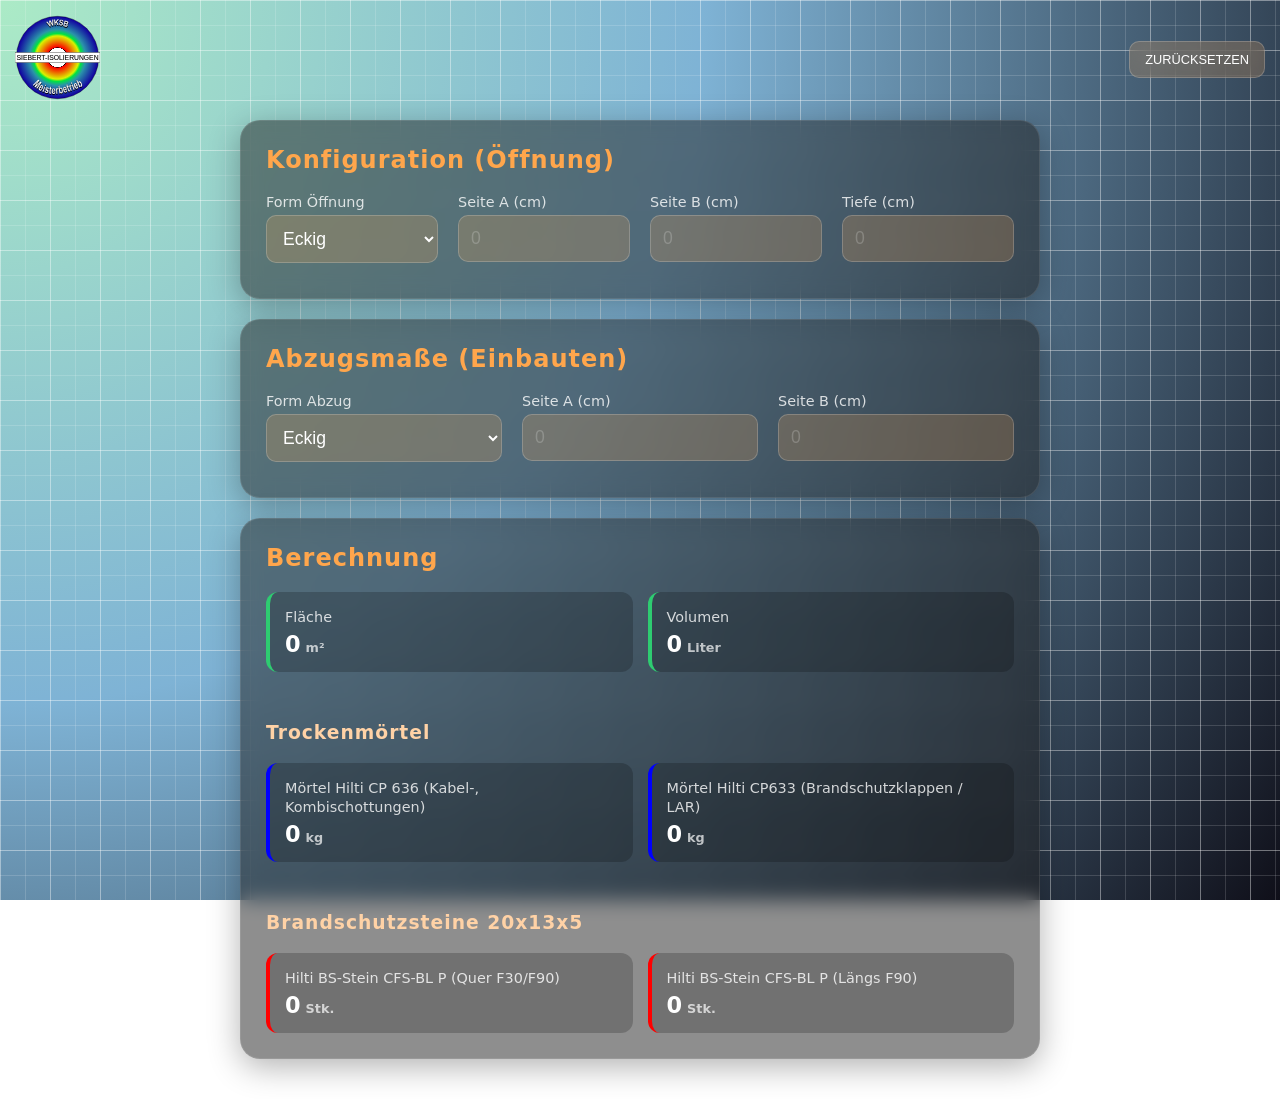
==== Bedarfsrechner.html @ 0e909d8a "V 3.2 Bedarfsrechner hinzugefügt" ====
<!DOCTYPE html>
<html lang="de">
<head>
<meta charset="UTF-8">
<meta name="viewport" content="width=device-width, initial-scale=1.0">
<meta name="theme-color" content="#5895a8">
<title>Bedarfsrechner</title>
<!-- Anfang Verknüpfung zum Web App Manifest -->
<link rel="manifest" href="manifest.json">
<!-- Optimierung für iOS (Safari) -->
<meta name="mobile-web-app-capable" content="yes">
<meta name="apple-mobile-web-app-status-bar-style" content="black">
<link rel="apple-touch-icon" href="icon-192.png">
<!-- Ende Verknüpfung zum Web App Manifest -->
<style>
:root {
--primary-text: #ffffff;
--accent-color: #2ecc71;
--glass-bg: rgba(30, 30, 30, 0.5);
--input-bg: rgba(255, 166, 76, 0.2);
}

body {
font-family: 'Segoe UI', system-ui, -apple-system, sans-serif;
margin: 0;
min-height: 100vh;
display: flex;
flex-direction: column;
align-items: center;
color: var(--primary-text);
background: 
linear-gradient(rgba(255,255,255,0.3) 1px, transparent 1px),
linear-gradient(90deg, rgba(255,255,255,0.3) 1px, transparent 1px),
linear-gradient(rgba(255,255,255,0.15) 0.8px, transparent 0.8px),
linear-gradient(90deg, rgba(255,255,255,0.15) 0.8px, transparent 0.8px),
linear-gradient(rgba(255,255,255,0.08) 0.5px, transparent 0.5px),
linear-gradient(90deg, rgba(255,255,255,0.08) 0.5px, transparent 0.5px),
radial-gradient(circle at left top, rgba(46, 204, 113, 0.4) 0%, rgba(41, 128, 185, 0.6) 45%, rgba(15, 15, 25, 1) 100%);
background-size: 50px 50px, 50px 50px, 25px 25px, 25px 25px, 5px 5px, 5px 5px, 100% 100%;
background-attachment: fixed;
}

.logo-container {
position: absolute;
top: 15px;
left: 15px;
width: calc(100% - 30px);
display: flex;
justify-content: space-between;
align-items: center;
}

.logo { height: 85px; width: 85px; }

.screen_toolbox {
margin-top: 100px;
width: 95%;
max-width: 800px;
padding: 20px;
}

.glass-panel {
background: var(--glass-bg);
backdrop-filter: blur(10px);
border-radius: 20px;
border: 1px solid rgba(255,255,255,0.1);
padding: 25px;
margin-bottom: 20px;
box-shadow: 0 8px 32px rgba(0,0,0,0.3);
}

h2 { color: #ffa64c; margin-top: 0; font-size: 1.5rem; letter-spacing: 1px; }
h3 { color: #ffd2a6; margin-top: 0; letter-spacing: 1px; }
.results-grid h3 {
  grid-column: 1 / -1; /* Lässt die Überschrift über alle Spalten gehen */
  margin-top: 35px;    /* Optional: Etwas Abstand nach oben für die Optik */
  margin-bottom: 5px;  /* Optional: Weniger Abstand zur Karte darunter */
}


.input-grid {
display: grid;
grid-template-columns: repeat(auto-fit, minmax(150px, 1fr));
gap: 20px;
margin-bottom: 10px;
}

.input-group { display: flex; flex-direction: column; }

label { font-size: 0.9rem; margin-bottom: 5px; opacity: 0.8; }

input, select {
background: var(--input-bg);
border: 1px solid rgba(255,255,255,0.2);
border-radius: 10px;
padding: 12px;
color: white;
font-size: 1.1rem;
outline: none;
transition: all 0.3s;
}

/* Stylt die Liste, die beim Klicken aufklappt */
select option {
    background-color: #888888; /* Ein dunkler Hintergrund passend zu deinem Glass-Panel */
    color: white;              /* Weiße Schrift */
}

/* Erstellt eine einheitliche Farbe für alle Platzhalter */
::placeholder {
  color: rgba(255, 255, 255, 0.2); /* Weiß mit 50% Deckkraft */
  opacity: 1; /* Wichtig für Firefox, damit die Farbe voll übernommen wird */
}

input:focus { border-color: var(--accent-color); background: rgba(255, 166, 76, 0.4); }

.results-grid {
display: grid;
grid-template-columns: 1fr 1fr;
gap: 15px;
margin-top: 10px;
}

.result-card {
background: rgba(0,0,0,0.2);
padding: 15px;
border-radius: 12px;
border-left: 4px solid var(--accent-color);
}

.result-card.blue { border-left-color: blue; }
.result-card.red { border-left-color: red; }

.val { display: block; font-size: 1.4rem; font-weight: bold; margin-top: 5px; }
.unit { font-size: 0.8rem; opacity: 0.7; margin-left: 5px; }

.hidden { display: none; }

.btn-reset {
background: var(--input-bg);
backdrop-filter: blur(10px);
color: white;
border: 1px solid rgba(255,255,255,0.2);
border-radius: 10px;
padding: 10px 15px;
cursor: pointer;
font-size: 0.8rem;
text-transform: uppercase;
transition: all 0.3s;
}

.btn-reset:hover {
border-color: #e74c3c;
background: rgba(231, 76, 60, 0.2);
}
</style>
</head>
<body>

<div class="logo-container">
<a href="index.html"><img src="Logo.svg" alt="Logo" class="logo"></a>
<button onclick="resetPageStorage()" class="btn-reset">
Zurücksetzen
</button>
</div>

<div class="screen_toolbox">

<!-- Hauptkonfiguration -->
<div class="glass-panel">
<h2>Konfiguration (Öffnung)</h2>
<div class="input-grid">
<div class="input-group">
<label>Form Öffnung</label>
<select id="form" onchange="toggleInputs()">
<option value="eckig">Eckig</option>
<option value="rund">Rund</option>
</select>
</div>
<div class="input-group">
<label id="label_a">Seite A (cm)</label>
<input type="number" id="val_a" placeholder="0" oninput="calculate()">
</div>
<div id="group_b" class="input-group">
<label>Seite B (cm)</label>
<input type="number" id="val_b" placeholder="0" oninput="calculate()">
</div>
<div class="input-group">
<label>Tiefe (cm)</label>
<input type="number" id="val_t" placeholder="0" oninput="calculate()">
</div>
</div>
</div>

<!-- Abzugsmaße -->
<div class="glass-panel">
<h2>Abzugsmaße (Einbauten)</h2>
<div class="input-grid">
<div class="input-group">
<label>Form Abzug</label>
<select id="form_sub" onchange="toggleInputs()">
<option value="eckig">Eckig</option>
<option value="rund">Rund</option>
</select>
</div>
<div class="input-group">
<label id="label_a_sub">Seite A (cm)</label>
<input type="number" id="val_a_sub" placeholder="0" oninput="calculate()">
</div>
<div id="group_b_sub" class="input-group">
<label>Seite B (cm)</label>
<input type="number" id="val_b_sub" placeholder="0" oninput="calculate()">
</div>
</div>
</div>

<!-- Ergebnis Bereich -->
<div class="glass-panel">
<h2>Berechnung</h2>
<div class="results-grid">
<div class="result-card">
<label>Fläche</label>
<span class="val" id="res_flaeche">0<span class="unit">m²</span></span>
</div>
<div class="result-card">
<label>Volumen</label>
<span class="val" id="res_volumen">0<span class="unit">Liter</span></span>
</div>
<h3>Trockenmörtel</h3>
<div class="result-card blue">
<label>Mörtel Hilti CP 636 (Kabel-, Kombischottungen)</label>
<span class="val" id="res_moertel1">0<span class="unit">kg</span></span>
</div>
<div class="result-card blue">
<label>Mörtel Hilti CP633 (Brandschutzklappen / LAR)</label>
<span class="val" id="res_moertel2">0<span class="unit">kg</span></span>
</div>
<h3>Brandschutzsteine 20x13x5</h3>
<div class="result-card red">
<label>Hilti BS-Stein CFS-BL P (Quer F30/F90)</label>
<span class="val" id="res_f30">0<span class="unit">Stk.</span></span>
</div>
<div class="result-card red">
<label>Hilti BS-Stein CFS-BL P (Längs F90)</label>
<span class="val" id="res_f90">0<span class="unit">Stk.</span></span>
</div>
</div>
</div>
</div>

<script>
const pageNamespace = "bedarfsrechner";

function saveToPageStorage() {
const data = {
form: document.getElementById('form').value,
val_a: document.getElementById('val_a').value,
val_b: document.getElementById('val_b').value,
val_t: document.getElementById('val_t').value,
form_sub: document.getElementById('form_sub').value,
val_a_sub: document.getElementById('val_a_sub').value,
val_b_sub: document.getElementById('val_b_sub').value
};
localStorage.setItem(pageNamespace, JSON.stringify(data));
}

function loadFromPageStorage() {
const saved = localStorage.getItem(pageNamespace);
if (saved) {
const data = JSON.parse(saved);
document.getElementById('form').value = data.form || 'eckig';
document.getElementById('val_a').value = data.val_a || '';
document.getElementById('val_b').value = data.val_b || '';
document.getElementById('val_t').value = data.val_t || '';
document.getElementById('form_sub').value = data.form_sub || 'eckig';
document.getElementById('val_a_sub').value = data.val_a_sub || '';
document.getElementById('val_b_sub').value = data.val_b_sub || '';
toggleInputs();
}
}

function resetPageStorage() {
localStorage.removeItem(pageNamespace);
const fields = ['val_a', 'val_b', 'val_t', 'val_a_sub', 'val_b_sub'];
fields.forEach(id => document.getElementById(id).value = '');
calculate();
}

function toggleInputs() {
// Hauptform
const form = document.getElementById('form').value;
const groupB = document.getElementById('group_b');
const labelA = document.getElementById('label_a');
if(form === 'rund') {
groupB.classList.add('hidden');
labelA.innerText = "Durchmesser Ø (cm)";
} else {
groupB.classList.remove('hidden');
labelA.innerText = "Seite A (cm)";
}

// Abzugsform
const formSub = document.getElementById('form_sub').value;
const groupBSub = document.getElementById('group_b_sub');
const labelASub = document.getElementById('label_a_sub');
if(formSub === 'rund') {
groupBSub.classList.add('hidden');
labelASub.innerText = "Durchmesser Ø (cm)";
} else {
groupBSub.classList.remove('hidden');
labelASub.innerText = "Seite A (cm)";
}
calculate();
}

function calculate() {
const getVal = (id) => parseFloat(document.getElementById(id).value) || 0;

const form = document.getElementById('form').value;
const a = getVal('val_a');
const b = getVal('val_b');
const t = getVal('val_t');

const formSub = document.getElementById('form_sub').value;
const aSub = getVal('val_a_sub');
const bSub = getVal('val_b_sub');

// Fläche Hauptöffnung
let flaecheHaupt = (form === 'eckig') ? (a * b / 10000) : (Math.PI * Math.pow((a/2), 2) / 10000);

// Fläche Abzug
let flaecheAbzug = (formSub === 'eckig') ? (aSub * bSub / 10000) : (Math.PI * Math.pow((aSub/2), 2) / 10000);

// Netto Fläche (nicht kleiner als 0)
let flaeche = Math.max(0, flaecheHaupt - flaecheAbzug);

const volumenm3 = flaeche * (t / 100);
const liter = volumenm3 * 1000;

const moertel1 = liter *  0.833; // 0,833 kg pro Liter = 24,00 Liter aus 20 kgCP 636
const moertel2 = liter * 1.3699; // 1,3699 kg pro Liter = 18,25 Liter aus 25 kg Sack CP 633

// Steinformat (z.B. 20x13x5cm)
const f30_bedarf = (flaeche / 0.01).toFixed(1); 
const f90_bedarf = (flaeche / 0.0065).toFixed(1); 

document.getElementById('res_flaeche').innerHTML = flaeche.toFixed(4) + '<span class="unit">m²</span>';
document.getElementById('res_volumen').innerHTML = liter.toFixed(2) + '<span class="unit">Liter</span>';
document.getElementById('res_moertel1').innerHTML = moertel1.toFixed(1) + '<span class="unit">kg</span>';
document.getElementById('res_moertel2').innerHTML = moertel2.toFixed(1) + '<span class="unit">kg</span>';
document.getElementById('res_f30').innerHTML = f30_bedarf + '<span class="unit">Stk.</span>';
document.getElementById('res_f90').innerHTML = f90_bedarf + '<span class="unit">Stk.</span>';

saveToPageStorage();
}

window.onload = loadFromPageStorage;
</script>

</body>
</html>
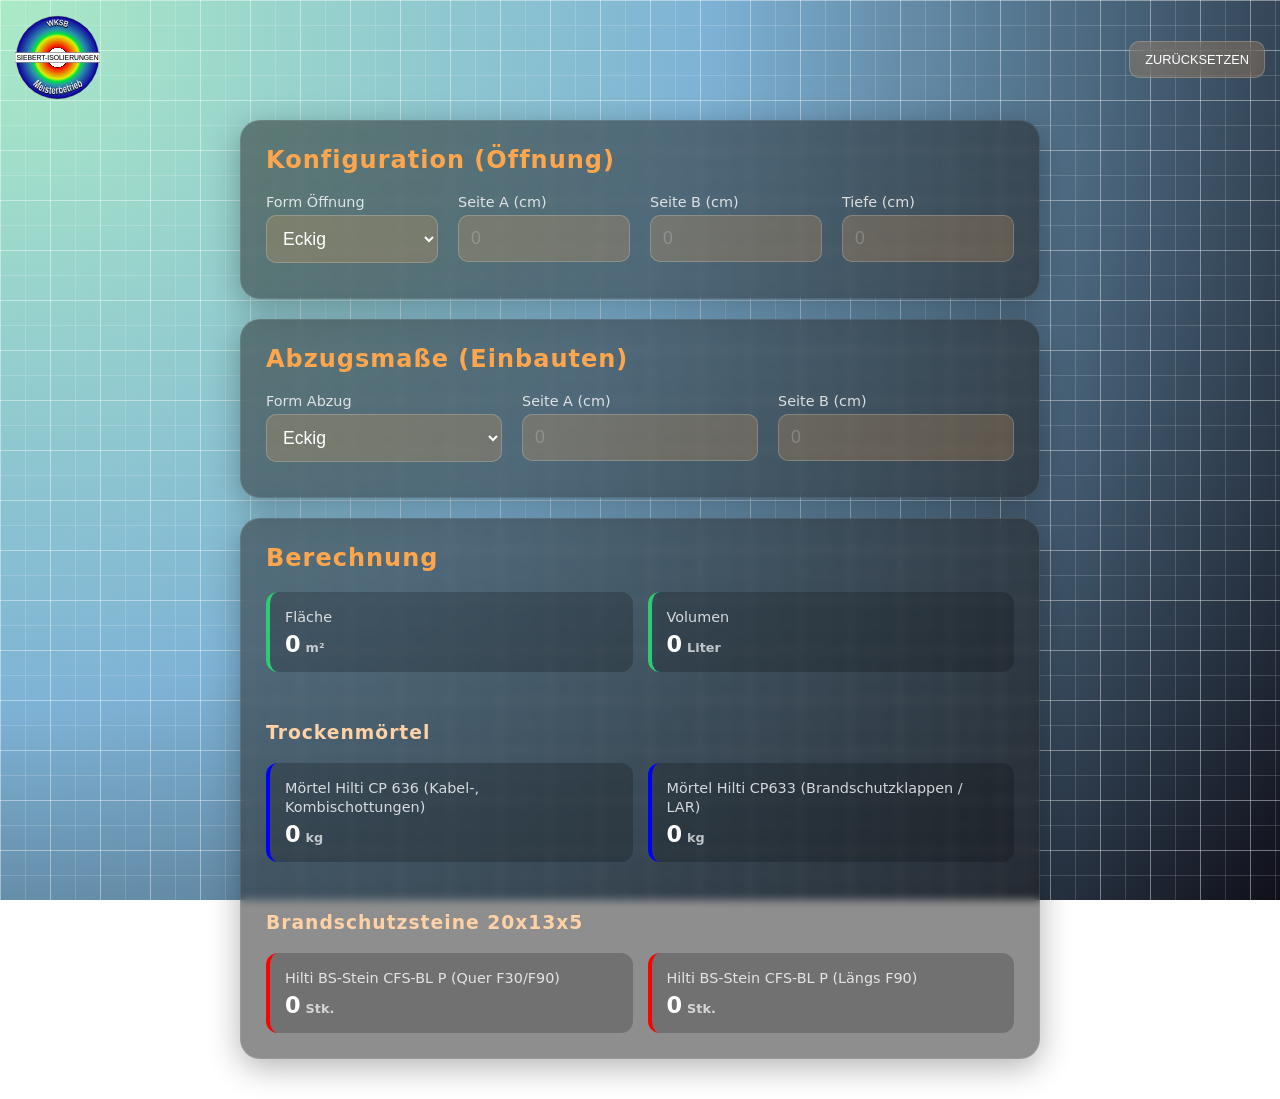
==== commit dca0d1e9: "V3.4 Änderungen Index und Verhältnisrechner hinzugefügt." ====
--- a/Bedarfsrechner.html
+++ b/Bedarfsrechner.html
@@ -61,7 +61,7 @@
 
 .glass-panel {
 background: var(--glass-bg);
-backdrop-filter: blur(10px);
+backdrop-filter: blur(4px);
 border-radius: 20px;
 border: 1px solid rgba(255,255,255,0.1);
 padding: 25px;
